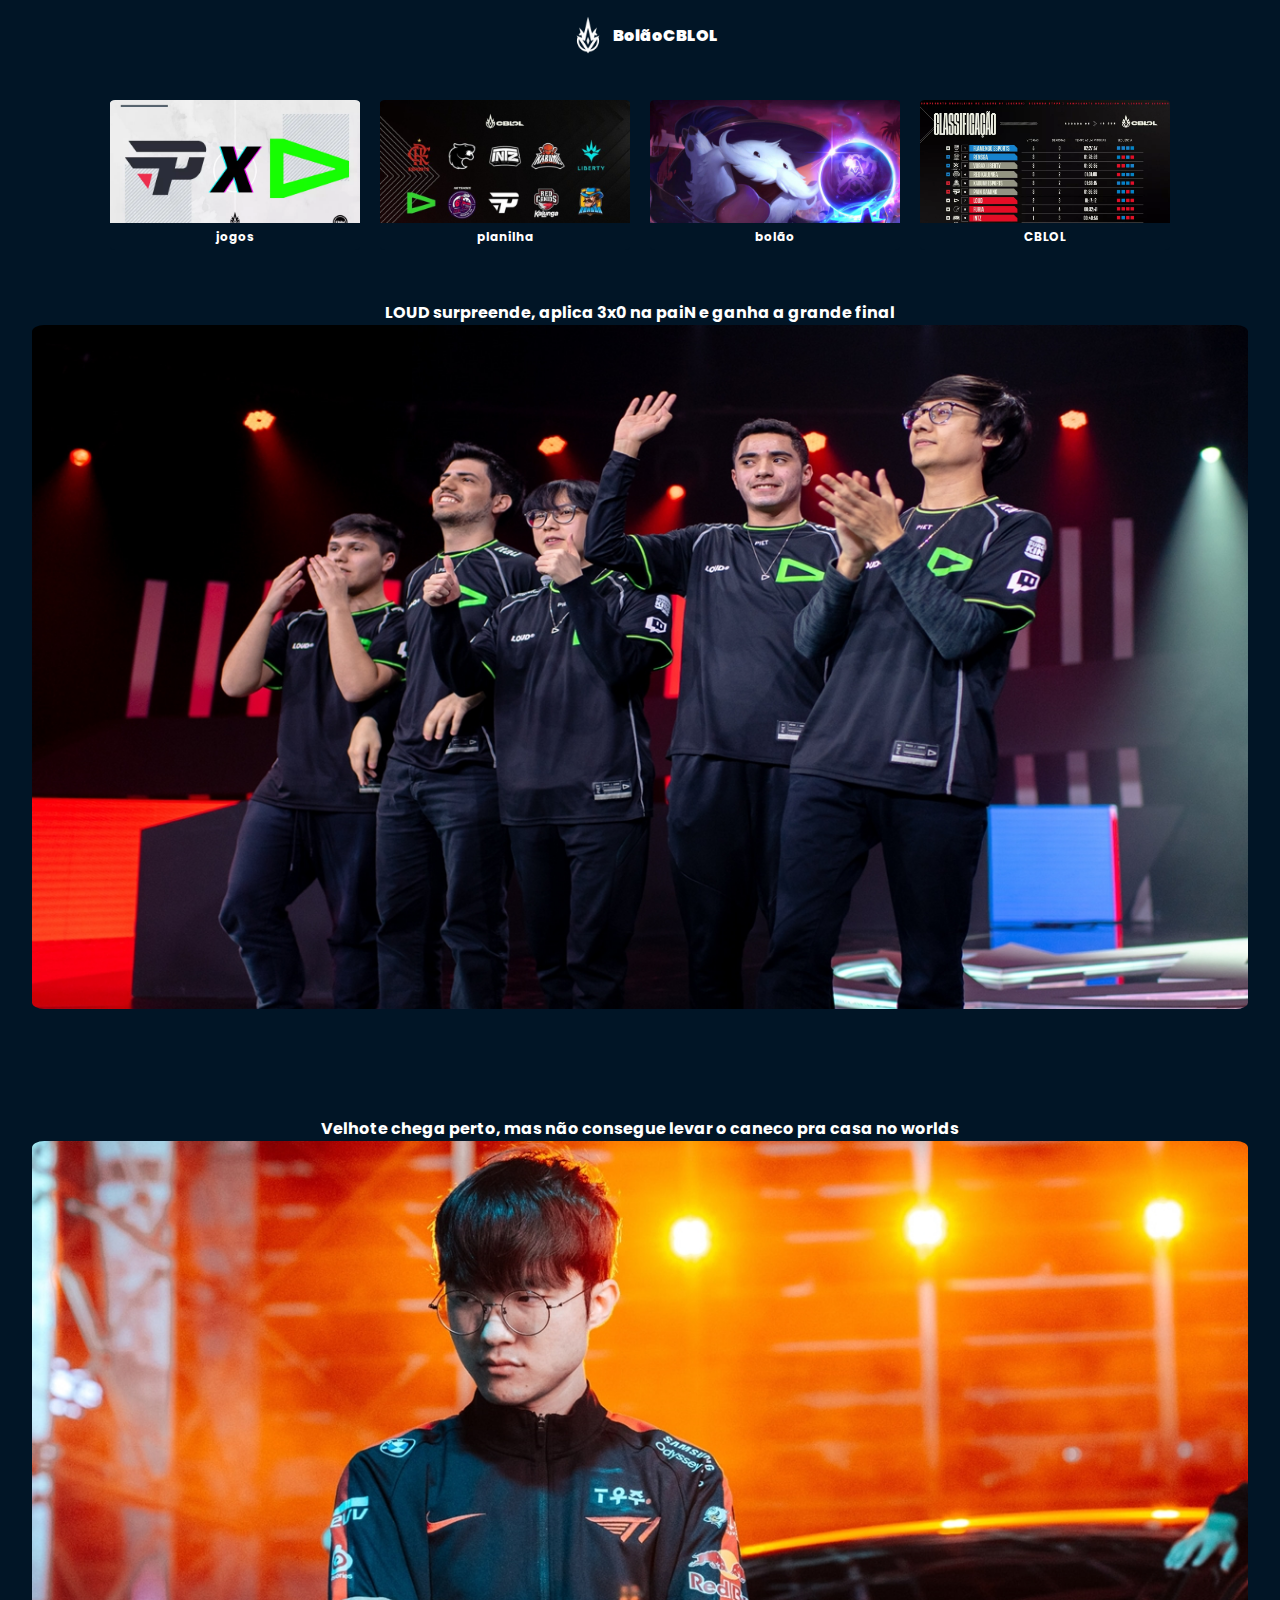
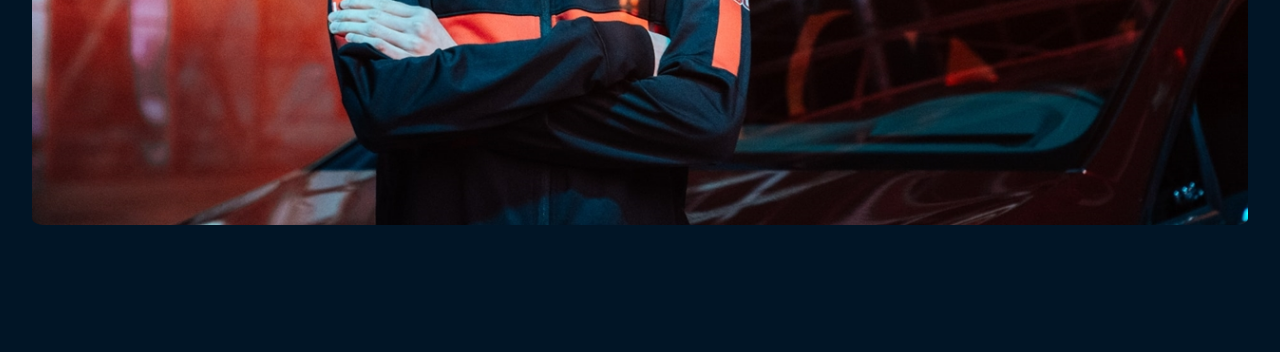
==== index.html @ ecc6363e "adicionando páginas" ====
<!DOCTYPE html>
<html lang="pt-br">
<head>
    <meta charset="UTF-8">
    <meta http-equiv="X-UA-Compatible" content="IE=edge">
    <meta name="viewport" content="width=device-width, initial-scale=1.0">
    <title>BolãoCBLOL</title>
    <link rel="stylesheet" href="estilo/estilo.css">
    <script src="system/system.js"></script>
    <link rel="shortcut icon" href="images/ico.jpg" type="image/x-icon">
    <link rel="stylesheet" href="estilo/query.css">
</head>
<body>

    <header>
        <img src="images/iconecblol.png" style="width: 50px;" alt="cblol"> <br>
        <p> BolãoCBLOL</p>

    </header>

    <main>
        <div class="menu">
            <div class="options">
                <img src="images/png_vs_lll.png" alt="versus" class="optionsIMG">
                <p>jogos</p>
                
            </div>

            <a href="p/planilha.html">
            <div class="options">
                <img src="images/planilhaimg.jpg" alt="planilha" class="optionsIMG">
                <p>planilha</p>
            </div>
            </a>

            <div class="options">
                <img src="images/bolao.png" alt="bolão" class="optionsIMG">
                <p>bolão</p>
            </div>
            <div class="options">
                <img src="images/classific.png" alt="classificação CBLOL" class="optionsIMG">
                <p>CBLOL</p>
            </div>
        </div>



        <div class="noticia">
            <div>
                <p>LOUD surpreende, aplica 3x0 na paiN e ganha a grande final</p>
                <p><img src="images/loud_gg.jpg" alt="loud" class="imgNot"></p>
            </div>
            <div>
                <p>Velhote chega perto, mas não consegue levar o caneco pra casa no worlds</p>
                <p><img src="images/faker.jpg" alt="faker" class="imgNot"></p>
            </div>
        </div>

    </main>

    <footer>

    </footer>
    
</body>
</html>
---- estilo/estilo.css ----
@import url('https://fonts.googleapis.com/css2?family=Poppins:wght@300&display=swap');

::-webkit-scrollbar
{
    width: 1px;
}
::-webkit-scrollbar-thumb
{
    background-color: white;
}

*{margin: 0; padding: 0; color: white; font-family: var(--fonte1);}

:root
{
    --cor1: #023059;
    --cor2: #011526;
    --cor3: #035AA6;
    --cor4: #0367A6;
    --cor5: #91BBF2;
    --fonte1: 'Poppins', sans-serif;
}

body
{
    background: var(--cor2);
}

header
{
    max-width: 100%;
    display: flex;
    justify-content: center;
    align-items: center;
    font-family: var(--fonte1);
    font-weight: bolder;
    padding: 10px 0px 10px 0px;
}

div.menu, div.noticia
{
    margin: auto;
    max-width: 95%;
    display: flex;
    justify-content: center;
    align-items: center;
    flex-wrap: wrap;

    padding: 20px 5px 20px 5px;
}

div.options
{
    
    width: 250px;
    height: 150px;
    margin: 10px 10px;

    overflow: hidden;

    position: relative;
    transition: 0.3s;
    cursor: pointer;

    border-radius: 2%;
}
div.options:hover
{
    box-shadow: 0px 0px 30px rgba(255, 255, 255, 0.322);
}

div.options > p
{
    text-align: center;
    font-weight: bolder;
    font-size: 12px;
    position: absolute;
    top: 82%;
    left: 0;
    background-color: var(--cor2);
    width: 100%;
    padding: 5px 0px 5px 0px;
}


img.optionsIMG
{
    width: 100%;
    transition: 0.3s;
    position: absolute;
}
img.optionsIMG:hover
{
    transform: scale(1.1) translate(-0%, -2%);
}

img.imgNot
{
    max-width: 100%;
    border-radius: 1%;
}

div.noticia
{
    text-align: center;
}

div.noticia > div
{
    margin-bottom: 100px;
}

p
{
    font-family: 'Poppins', 'sans serif';
    font-weight: bolder;
}
---- estilo/query.css ----
@media (max-width: 800px)
{
    div.options
    {
        width: 70px;
        height: 70px;
        border-radius: 50%;

    }
    div.options > p
    {

        width: 50%;
        font-size: 10px;
        top: 0;
        left: 26%;
        background-color: transparent;
    }
    img.optionsIMG
    {
        width: 110%;
        transform: translate(-5%, 20%) scale(1.2);
        top: 30%;
    }
    img.optionsIMG:hover
    {
        transform: scale(1.1) translate(-5%, 10%);
    }
}

@media (min-width: 801px) and (max-width: 1135px)
{
    div.options
    {
        width: 170px;
        height: 100px;
    }
    div.options > p
    {
        top: 75%;
    }
}
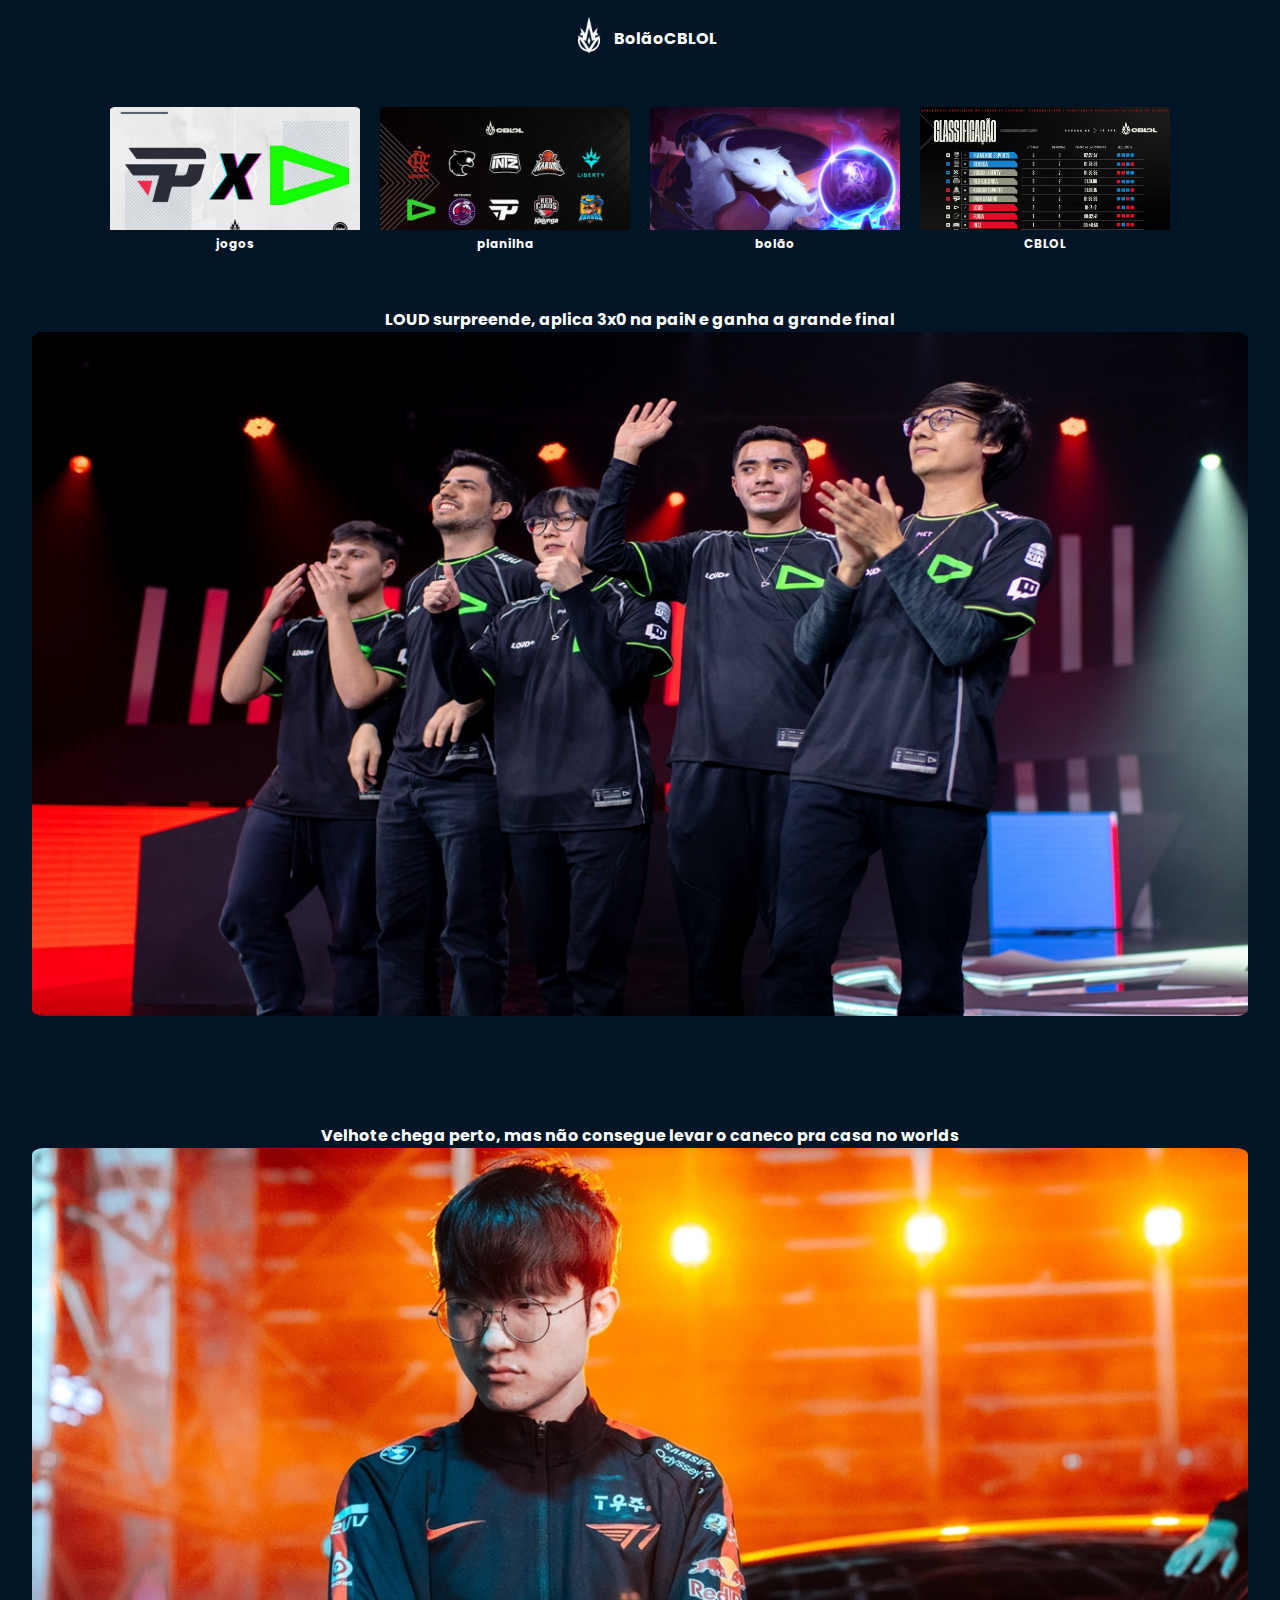
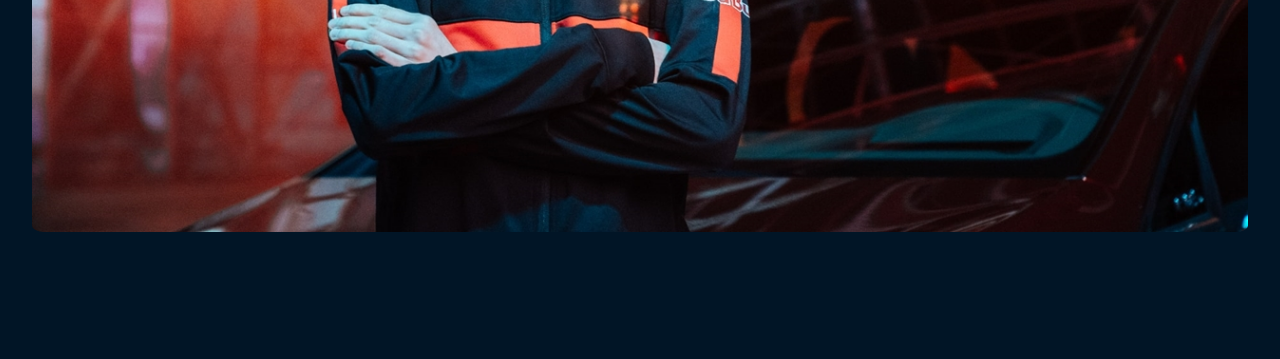
==== commit 66ccac23: "adicionando recursos" ====
--- a/index.html
+++ b/index.html
@@ -13,8 +13,7 @@
 <body>
 
     <header>
-        <img src="images/iconecblol.png" style="width: 50px;" alt="cblol"> <br>
-        <p> BolãoCBLOL</p>
+        <p><a href="../index.html"><img src="images/iconecblol.png" style="width: 50px;" alt="cblol"> </a></p> <p></p><a href="index.html">BolãoCBLOL</a></p>
 
     </header>
 
--- a/estilo/estilo.css
+++ b/estilo/estilo.css
@@ -24,6 +24,10 @@
 body
 {
     background: var(--cor2);
+}
+
+a {
+    text-decoration: none;
 }
 
 header
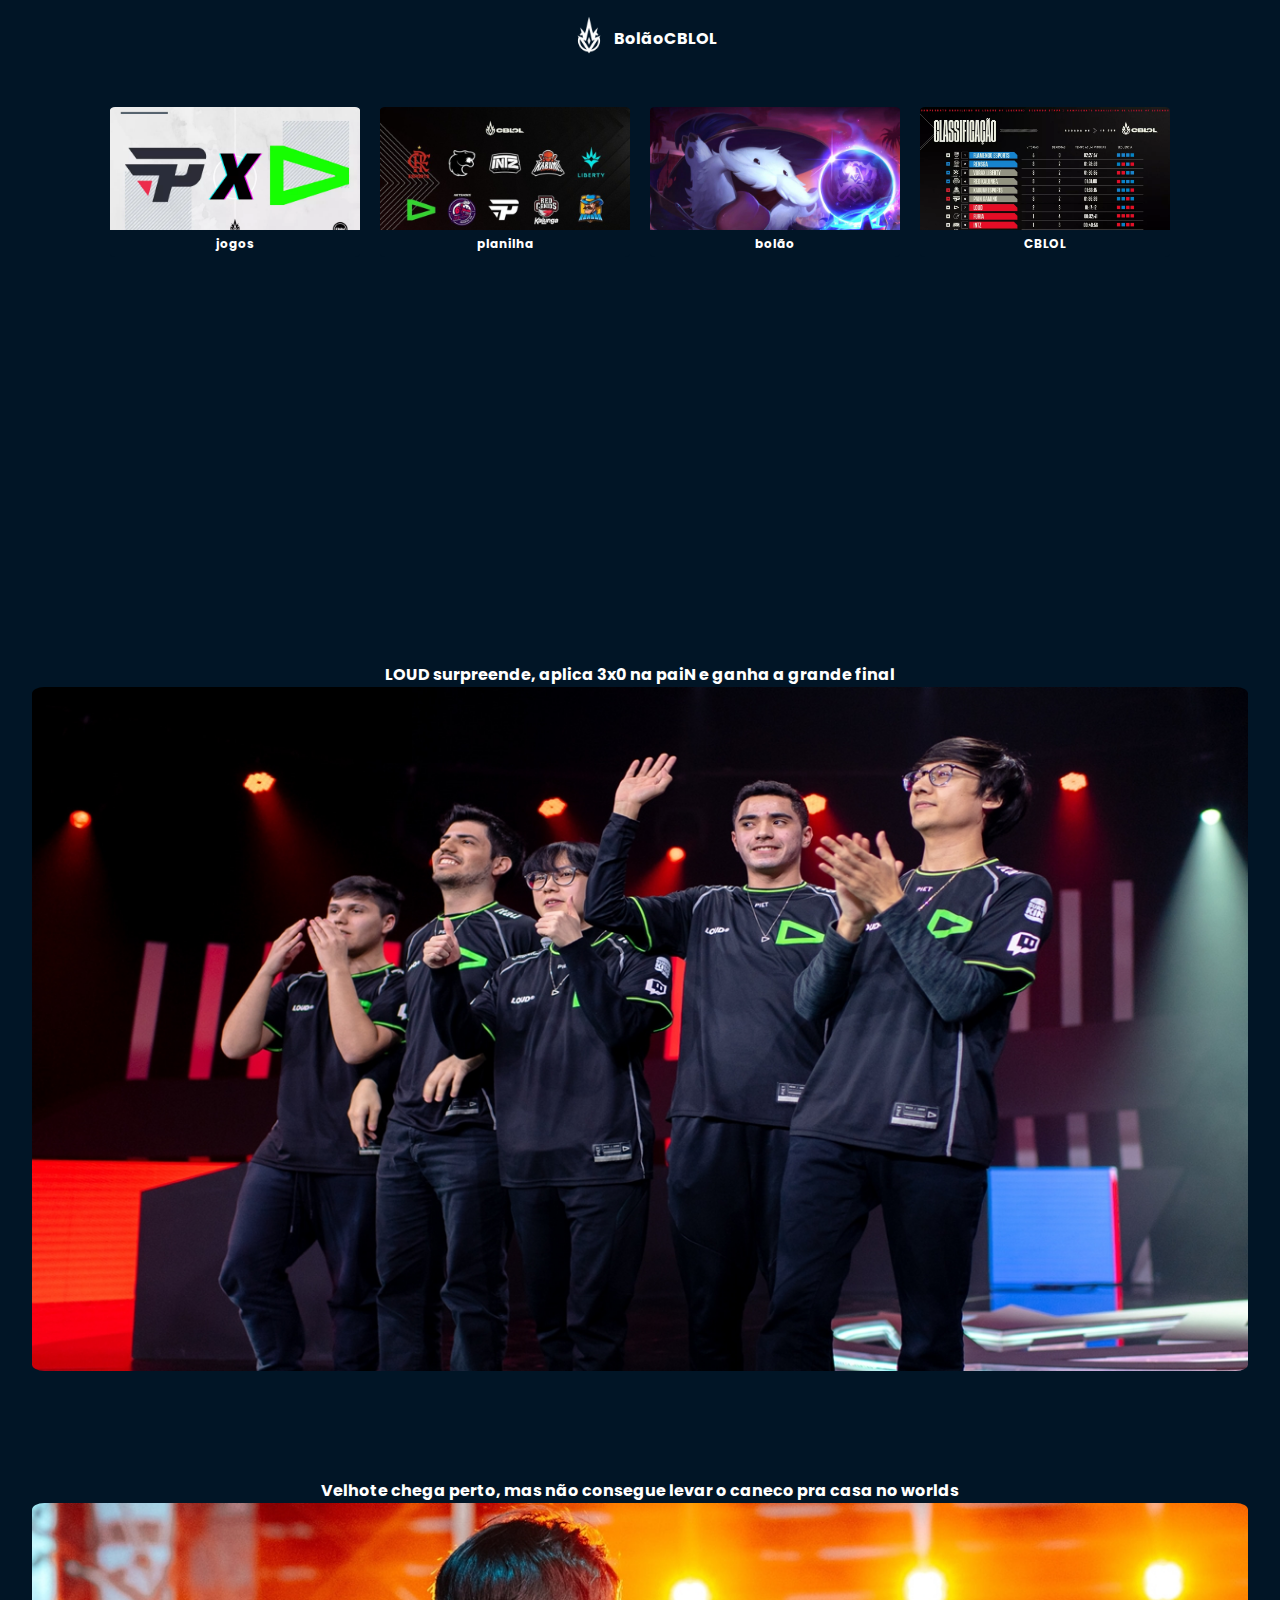
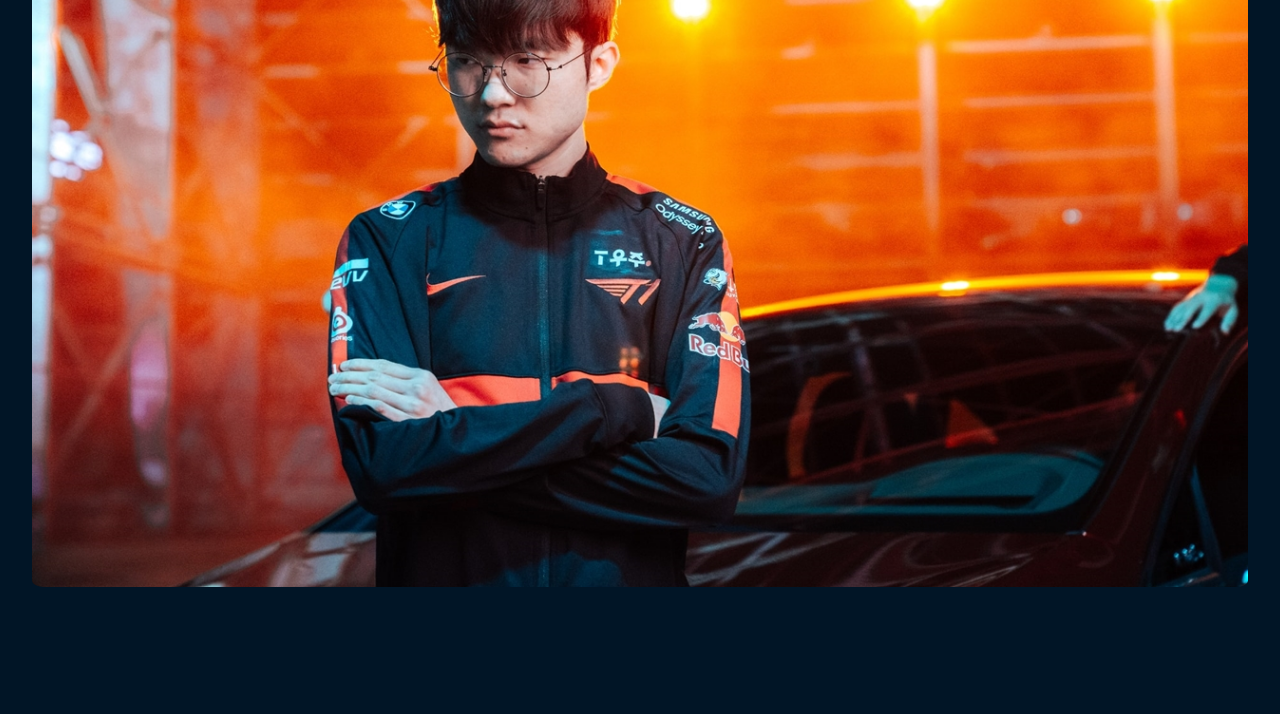
==== commit 711e5034: "adicionando classificação" ====
--- a/index.html
+++ b/index.html
@@ -18,28 +18,38 @@
     </header>
 
     <main>
+        <a href="p/jogos.html">
         <div class="menu">
             <div class="options">
                 <img src="images/png_vs_lll.png" alt="versus" class="optionsIMG">
                 <p>jogos</p>
                 
             </div>
+        </a>
 
             <a href="p/planilha.html">
-            <div class="options">
-                <img src="images/planilhaimg.jpg" alt="planilha" class="optionsIMG">
-                <p>planilha</p>
-            </div>
+                <div class="options">
+                    <img src="images/planilhaimg.jpg" alt="planilha" class="optionsIMG">
+                    <p>planilha</p>
+                </div>
+            </a>
+            <a href="p/bolao.html">
+                <div class="options">
+                    <img src="images/bolao.png" alt="bolão" class="optionsIMG">
+                    <p>bolão</p>
+                </div>
             </a>
 
-            <div class="options">
-                <img src="images/bolao.png" alt="bolão" class="optionsIMG">
-                <p>bolão</p>
-            </div>
-            <div class="options">
+            <div class="options" onclick="aviso()">
                 <img src="images/classific.png" alt="classificação CBLOL" class="optionsIMG">
                 <p>CBLOL</p>
             </div>
+        </div>
+
+        <div class="noticia">
+
+            <iframe width="560" height="315" src="https://www.youtube.com/embed/gZNZ_7NvvIo" title="YouTube video player" frameborder="0" allow="accelerometer; autoplay; clipboard-write; encrypted-media; gyroscope; picture-in-picture; web-share" allowfullscreen></iframe>
+
         </div>
 
 
--- a/estilo/estilo.css
+++ b/estilo/estilo.css
@@ -71,6 +71,7 @@
 div.options:hover
 {
     box-shadow: 0px 0px 30px rgba(255, 255, 255, 0.322);
+    transform: scale(1.02);
 }
 
 div.options > p
@@ -83,7 +84,7 @@
     left: 0;
     background-color: var(--cor2);
     width: 100%;
-    padding: 5px 0px 5px 0px;
+    padding: 5px 0px 10px 0px;
 }
 
 
@@ -118,4 +119,9 @@
 {
     font-family: 'Poppins', 'sans serif';
     font-weight: bolder;
+}
+
+iframe
+{
+    border-radius: 10px;
 }--- a/estilo/query.css
+++ b/estilo/query.css
@@ -5,6 +5,7 @@
         width: 70px;
         height: 70px;
         border-radius: 50%;
+        border: 1px solid #91BBF2;
 
     }
     div.options > p
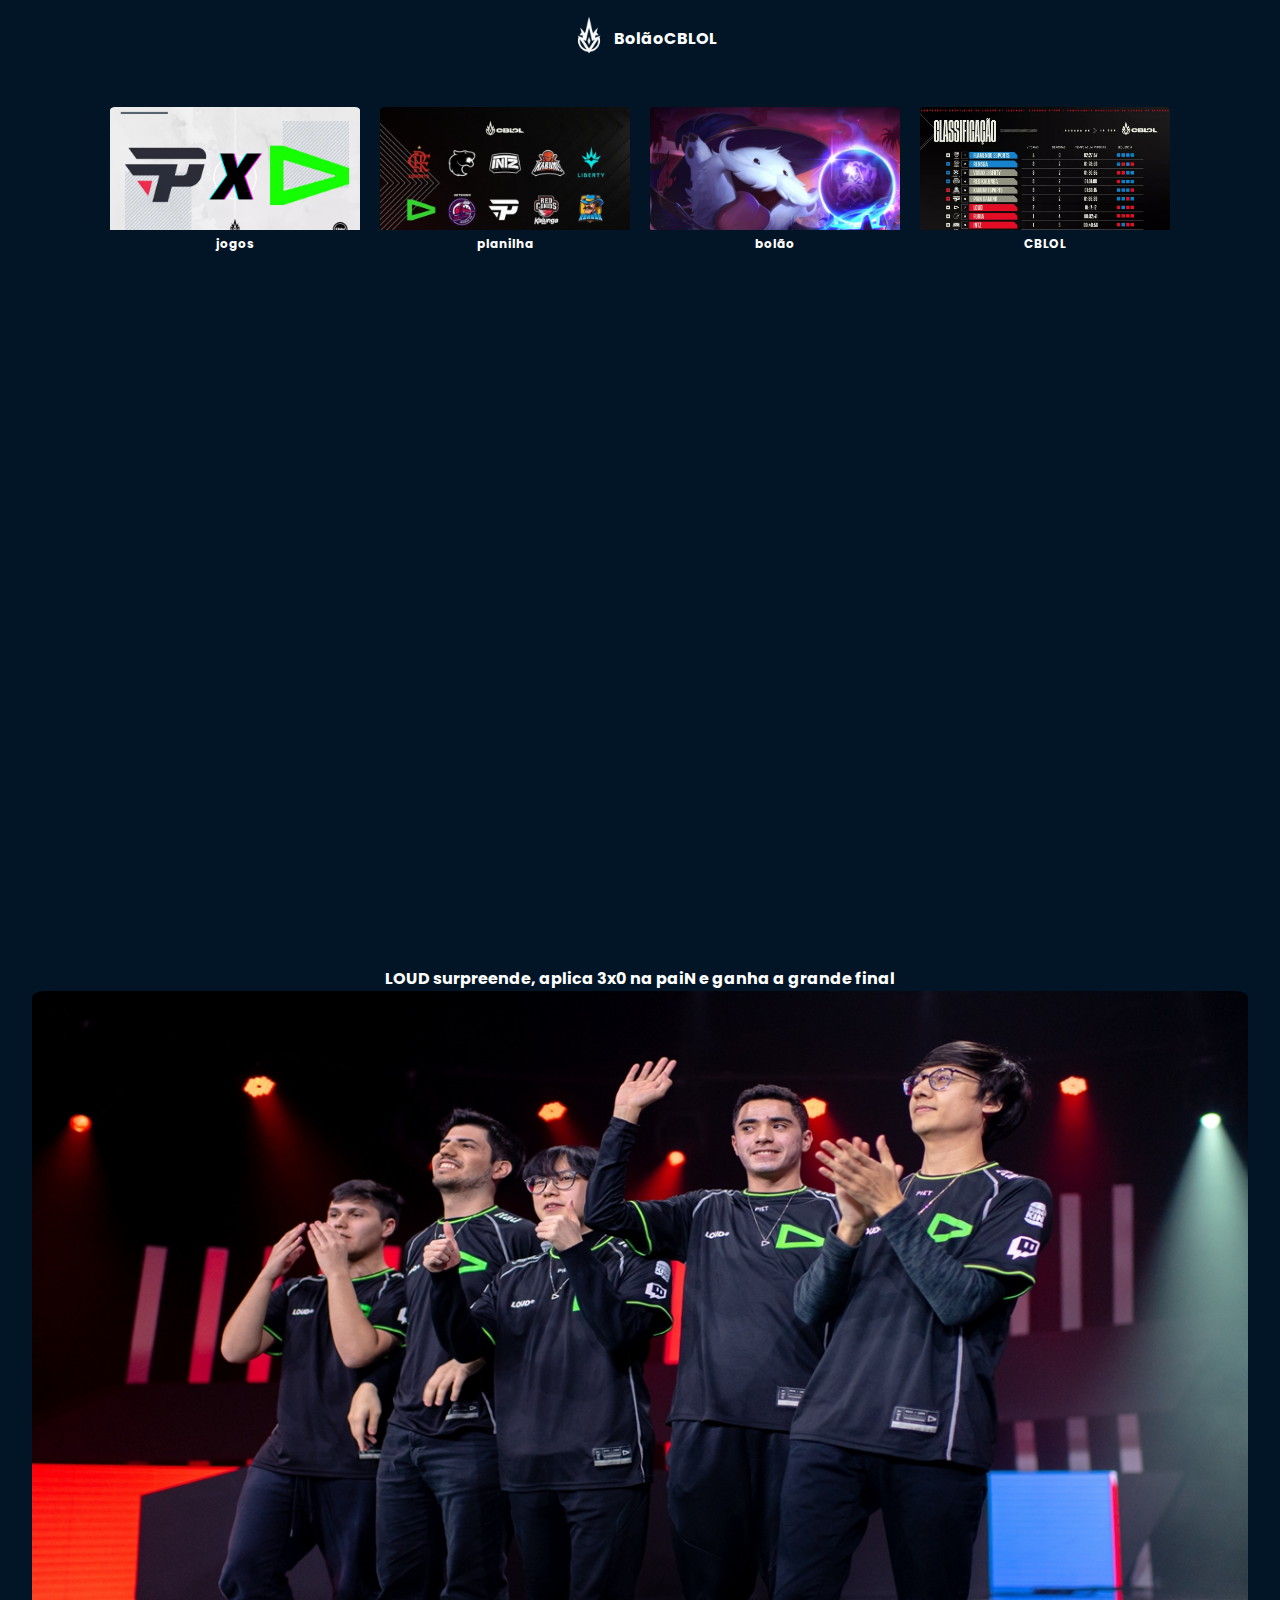
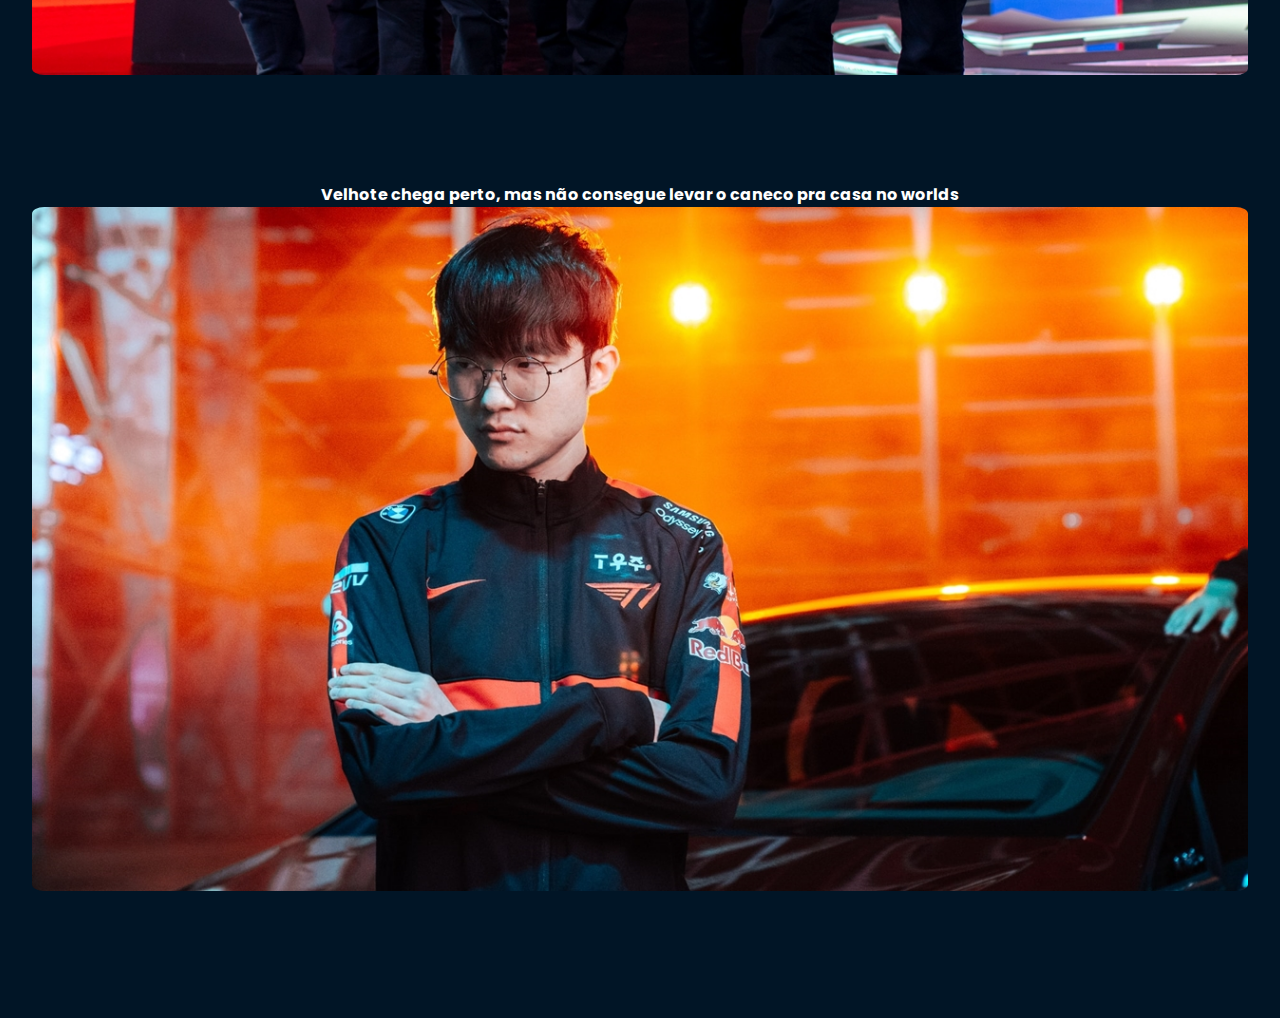
==== commit 8f1dc947: "adicionando query" ====
--- a/index.html
+++ b/index.html
@@ -48,7 +48,7 @@
 
         <div class="noticia">
 
-            <iframe width="560" height="315" src="https://www.youtube.com/embed/gZNZ_7NvvIo" title="YouTube video player" frameborder="0" allow="accelerometer; autoplay; clipboard-write; encrypted-media; gyroscope; picture-in-picture; web-share" allowfullscreen></iframe>
+            <iframe width="1100" height="619" src="https://www.youtube.com/embed/gZNZ_7NvvIo" title="YouTube video player" frameborder="0" allow="accelerometer; autoplay; clipboard-write; encrypted-media; gyroscope; picture-in-picture; web-share" allowfullscreen></iframe>
 
         </div>
 
--- a/estilo/query.css
+++ b/estilo/query.css
@@ -1,5 +1,11 @@
 @media (max-width: 800px)
 {
+    iframe
+    {
+        width: 560px;
+        height: 315px;
+    }
+
     div.options
     {
         width: 70px;
@@ -31,6 +37,13 @@
 
 @media (min-width: 801px) and (max-width: 1135px)
 {
+
+    iframe
+    {
+        width: 800px;
+        height: 450px;
+    }
+
     div.options
     {
         width: 170px;
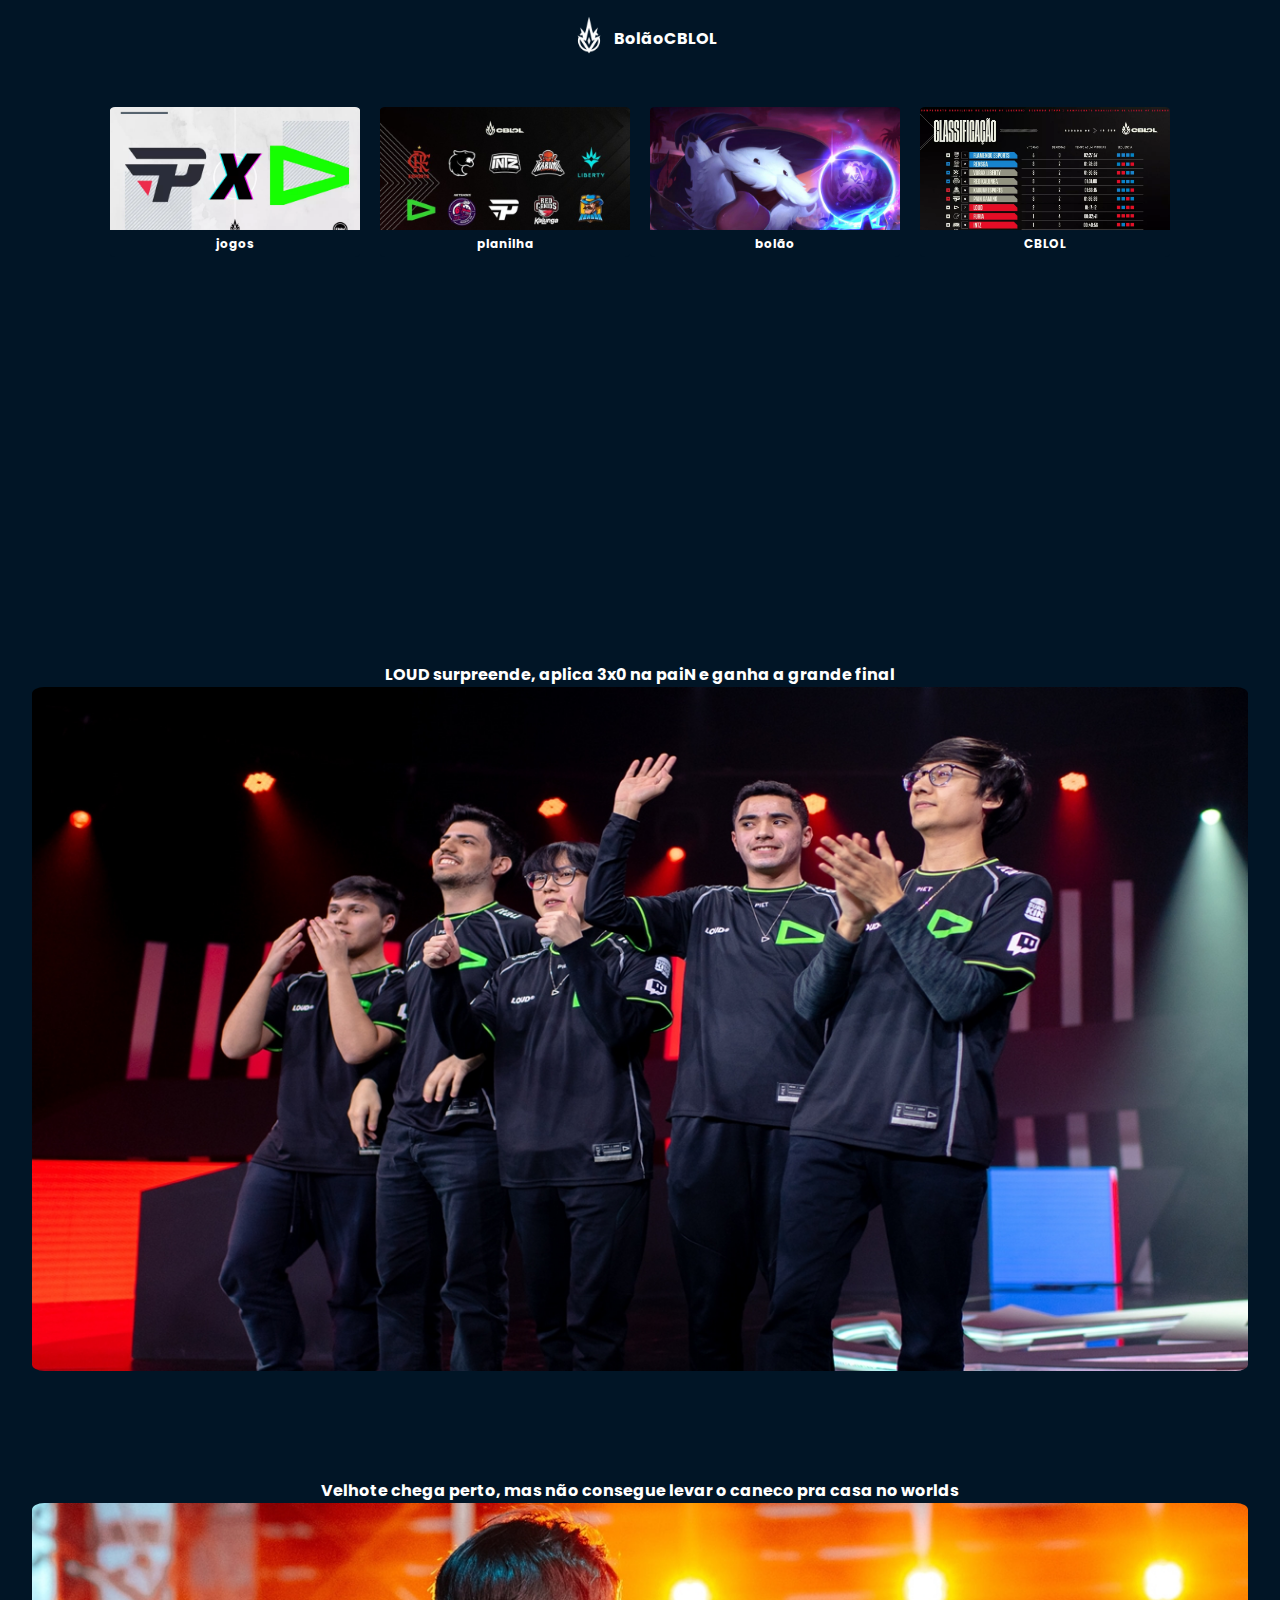
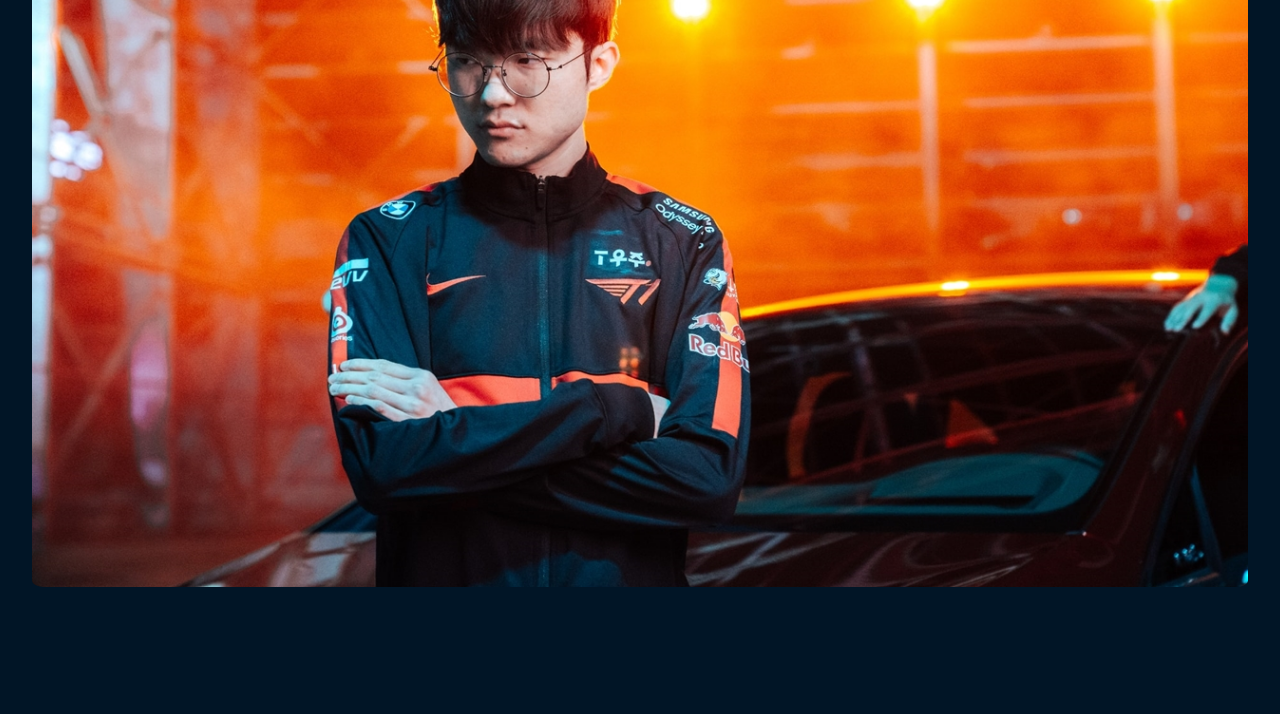
==== commit 621254f0: "rodada 2" ====
--- a/index.html
+++ b/index.html
@@ -48,7 +48,7 @@
 
         <div class="noticia">
 
-            <iframe width="1100" height="619" src="https://www.youtube.com/embed/gZNZ_7NvvIo" title="YouTube video player" frameborder="0" allow="accelerometer; autoplay; clipboard-write; encrypted-media; gyroscope; picture-in-picture; web-share" allowfullscreen></iframe>
+            <iframe width="560" height="315" src="https://www.youtube.com/embed/Y4VNTqj7GZA" title="YouTube video player" frameborder="0" allow="accelerometer; autoplay; clipboard-write; encrypted-media; gyroscope; picture-in-picture; web-share" allowfullscreen></iframe>
 
         </div>
 
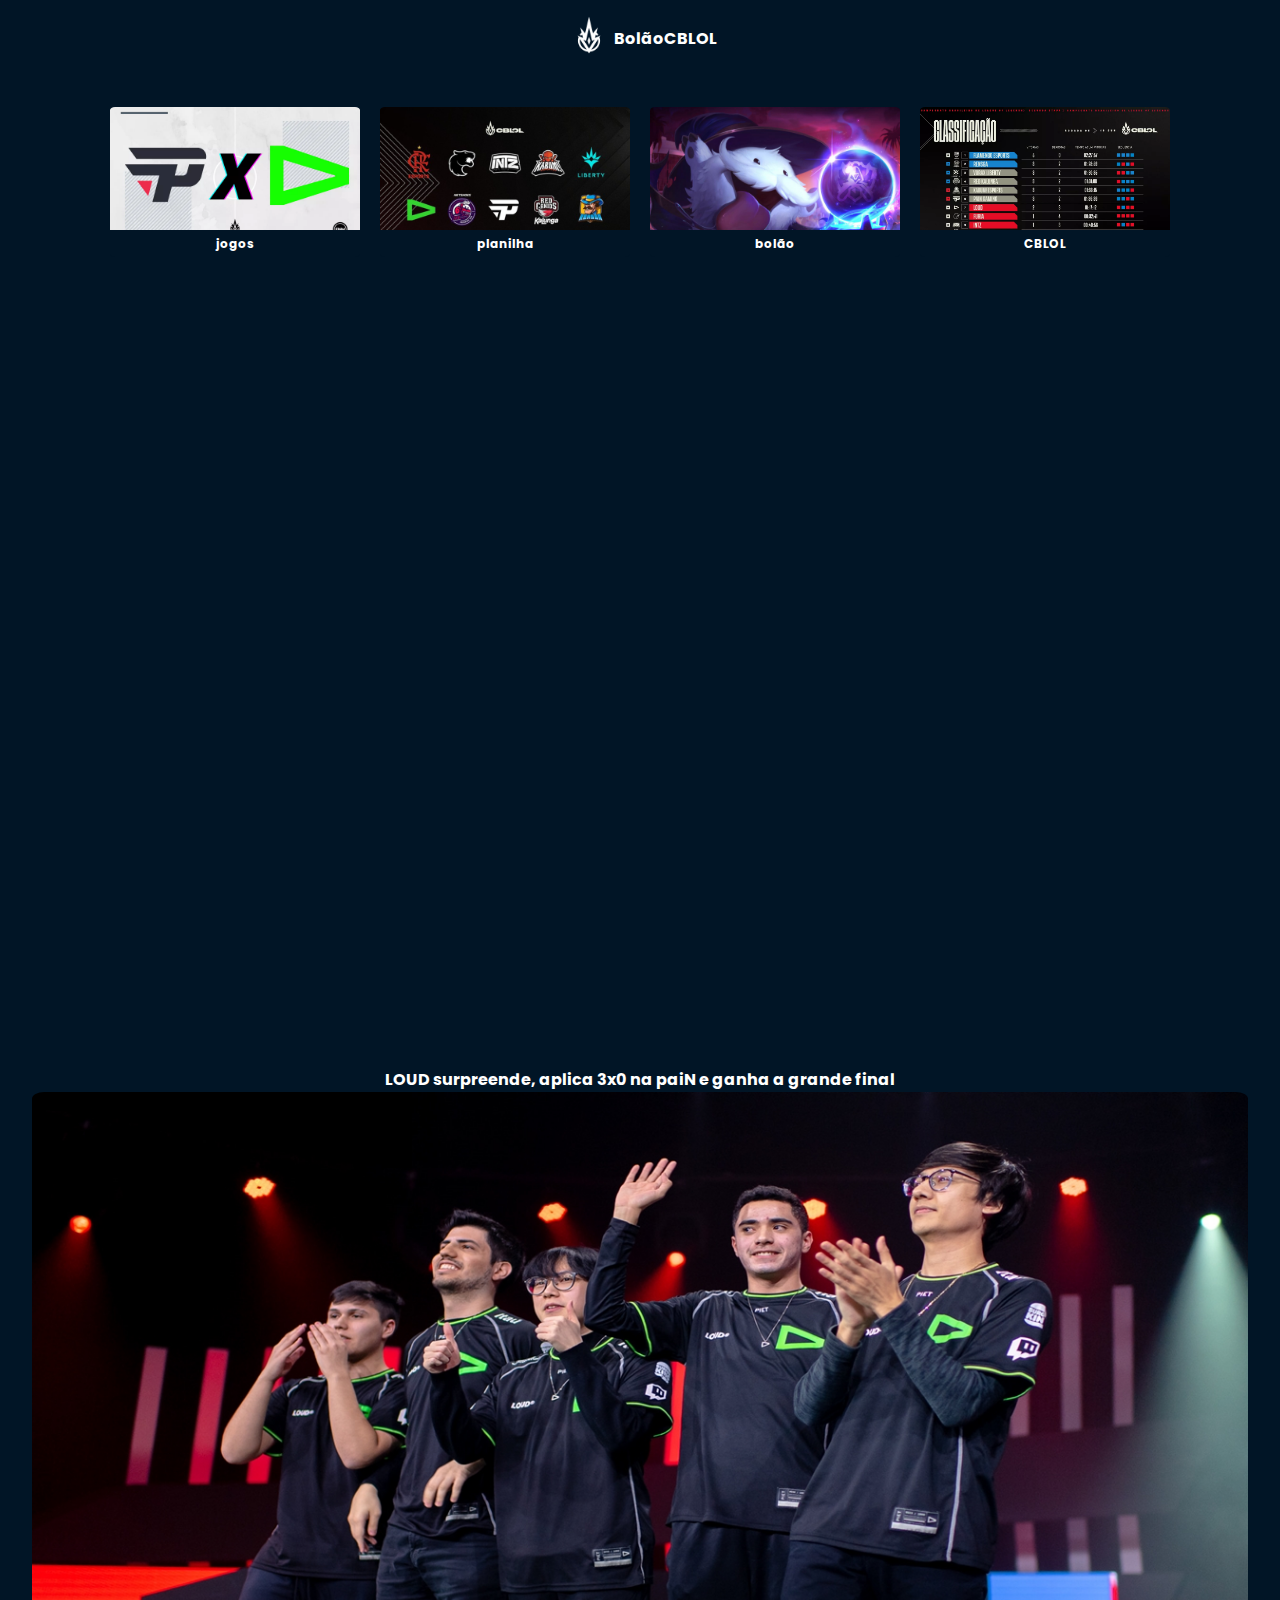
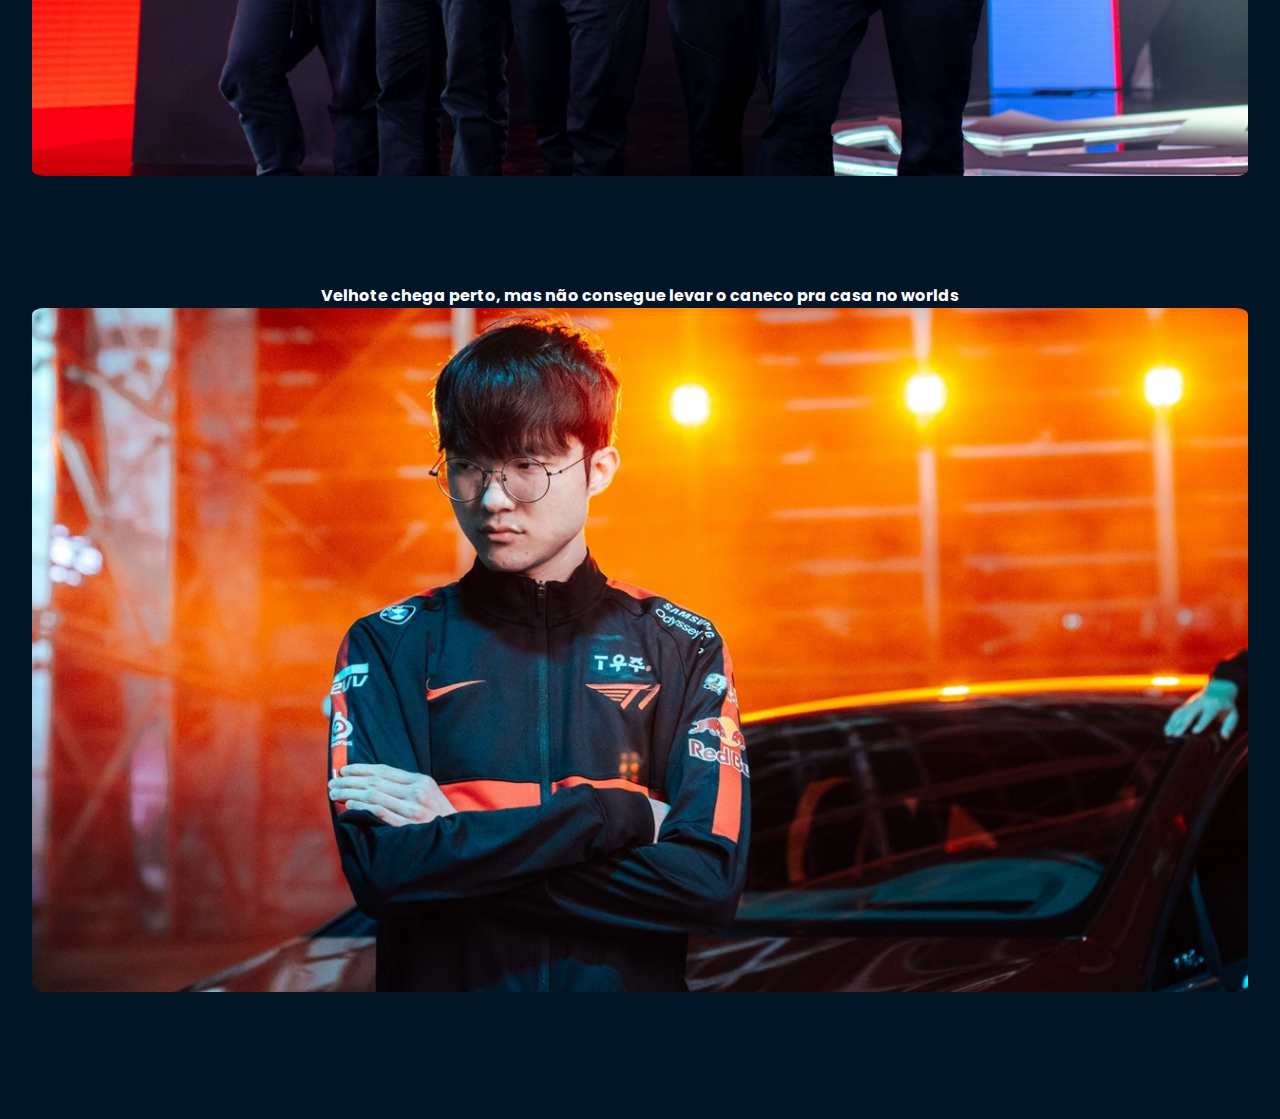
==== commit 6a82acae: "rodada 13" ====
--- a/index.html
+++ b/index.html
@@ -48,7 +48,7 @@
 
         <div class="noticia">
 
-            <iframe width="560" height="315" src="https://www.youtube.com/embed/Y4VNTqj7GZA" title="YouTube video player" frameborder="0" allow="accelerometer; autoplay; clipboard-write; encrypted-media; gyroscope; picture-in-picture; web-share" allowfullscreen></iframe>
+            <iframe width="560" height="315" src="https://www.youtube.com/embed/YxxIRqKHO_4" title="YouTube video player" frameborder="0" allow="accelerometer; autoplay; clipboard-write; encrypted-media; gyroscope; picture-in-picture; web-share" allowfullscreen></iframe>
 
         </div>
 
--- a/estilo/estilo.css
+++ b/estilo/estilo.css
@@ -124,4 +124,10 @@
 iframe
 {
     border-radius: 10px;
+}
+
+iframe
+{
+    width: 1280px;
+    height: 720px;
 }